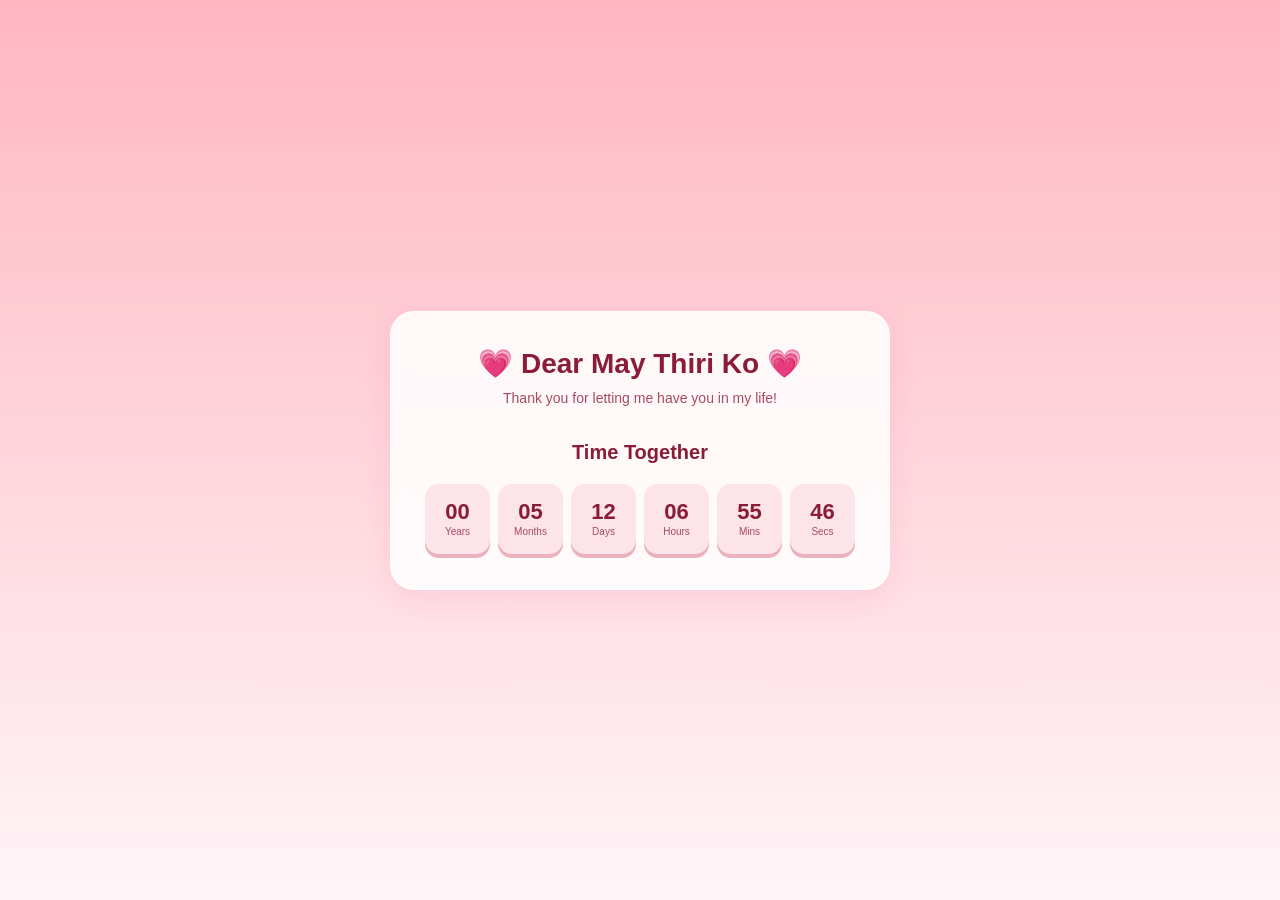
==== html2.html @ 21bd4492 "Add files via upload" ====
<!DOCTYPE HTML>
<html>
    <head>
        <title>For My Girl 💗🌕| May Thiri Ko</title>
        <link href="style2.css" rel="stylesheet">
    </head>

    <body>
        <div class="container">
            <div class="card-wrapper">
                <div class="card">
                    <h1 class="girl-name">💗 Dear May Thiri Ko 💗</h1>
                    <p class="subtitle">Thank you for letting me have you in my life!</p>
                    
                    <h2 class="section-title">Time Together</h2>
                    
                    <div class="countdown">
                        <div class="time-box">
                            <span id="years">00</span>
                            <p>Years</p>
                        </div>
                        <div class="time-box">
                            <span id="months">00</span>
                            <p>Months</p>
                        </div>
                        <div class="time-box">
                            <span id="days">00</span>
                            <p>Days</p>
                        </div>
                        <div class="time-box">
                            <span id="hours">00</span>
                            <p>Hours</p>
                        </div>
                        <div class="time-box">
                            <span id="minutes">00</span>
                            <p>Mins</p>
                        </div>
                        <div class="time-box">
                            <span id="seconds">00</span>
                            <p>Secs</p>
                        </div>
                    </div>
                </div>
            </div>
        </div>

        <script>
           
           const startDate = new Date("June 24, 2026 00:00:00");

            function updateTracker() {
                const now = new Date();
                
                let years = now.getFullYear() - startDate.getFullYear();
                let months = now.getMonth() - startDate.getMonth();
                let days = now.getDate() - startDate.getDate();
                let hours = now.getHours() - startDate.getHours();
                let minutes = now.getMinutes() - startDate.getMinutes();
                let seconds = now.getSeconds() - startDate.getSeconds();

                if (seconds < 0) {
                    seconds += 60;
                    minutes--;
                }
                if (minutes < 0) {
                    minutes += 60;
                    hours--;
                }
                if (hours < 0) {
                    hours += 24;
                    days--;
                }
                if (days < 0) {
                    const previousMonth = new Date(now.getFullYear(), now.getMonth(), 0).getDate();
                    days += previousMonth;
                    months--;
                }
                if (months < 0) {
                    months += 12;
                    years--;
                }

                document.getElementById("years").innerHTML = years < 10 ? "0" + years : years;
                document.getElementById("months").innerHTML = months < 10 ? "0" + months : months;
                document.getElementById("days").innerHTML = days < 10 ? "0" + days : days;
                document.getElementById("hours").innerHTML = hours < 10 ? "0" + hours : hours;
                document.getElementById("minutes").innerHTML = minutes < 10 ? "0" + minutes : minutes;
                document.getElementById("seconds").innerHTML = seconds < 10 ? "0" + seconds : seconds;
            }

            setInterval(updateTracker, 1000);
            updateTracker();
        </script>
    </body>
</html>
---- style2.css ----
* {
    margin: 0;
    padding: 0;
    box-sizing: border-box;
    font-family: 'Segoe UI', Tahoma, Geneva, Verdana, sans-serif;
}

body {
    min-height: 100vh;
    background: linear-gradient(#FFB6C1, #FFF5F8);
    display: flex;
    justify-content: center;
    align-items: center;
}

.container {
    width: 100%;
    display: flex;
    justify-content: center;
    align-items: center;
    padding: 15px;
}

.card-wrapper {
    width: 100%;
    max-width: 500px;
}

.card {
    background: rgba(255, 255, 255, 0.85);
    backdrop-filter: blur(10px);
    -webkit-backdrop-filter: blur(10px);
    border-radius: 24px;
    padding: 35px 20px;
    text-align: center;
    box-shadow: 0 10px 30px rgba(214, 51, 108, 0.1);
    border: 1px solid rgba(255, 255, 255, 0.6);
}

.girl-name {
    color: #8A1C37;
    font-size: 28px;
    margin-bottom: 10px;
}

.subtitle {
    color: #A64B61;
    font-size: 14px;
    margin-bottom: 35px;
}

.section-title {
    color: #8A1C37;
    font-size: 20px;
    margin-bottom: 20px;
    font-weight: 600;
}

.countdown {
    display: flex;
    gap: 8px;
    justify-content: center;
    flex-wrap: wrap;
}

.time-box {
    background: #FCE4E9;
    border-radius: 14px;
    width: 65px;
    height: 70px;
    display: flex;
    flex-direction: column;
    justify-content: center;
    align-items: center;
    box-shadow: 0 4px 0px #EBB1BD;
}

.time-box span {
    font-size: 22px;
    font-weight: bold;
    color: #8A1C37;
    line-height: 1.1;
}

.time-box p {
    font-size: 10px;
    color: #A64B61;
    margin-top: 2px;
}
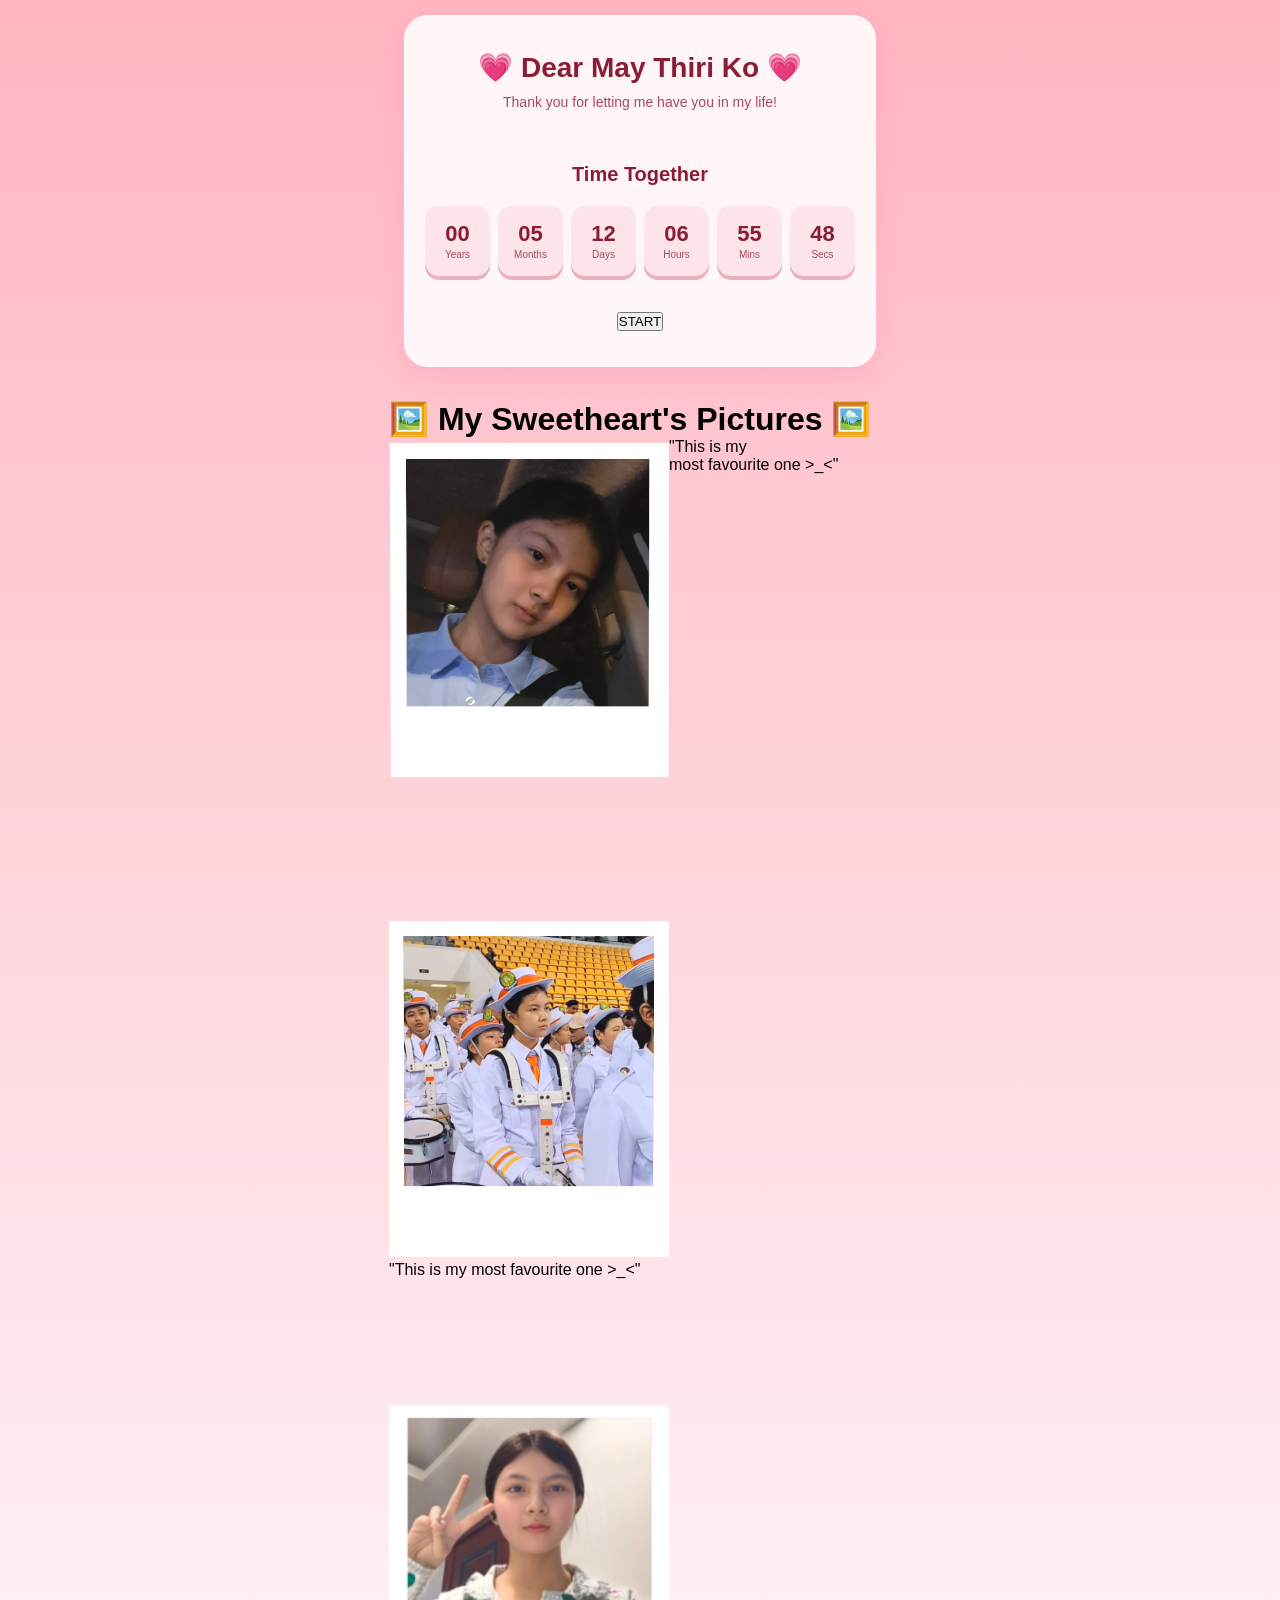
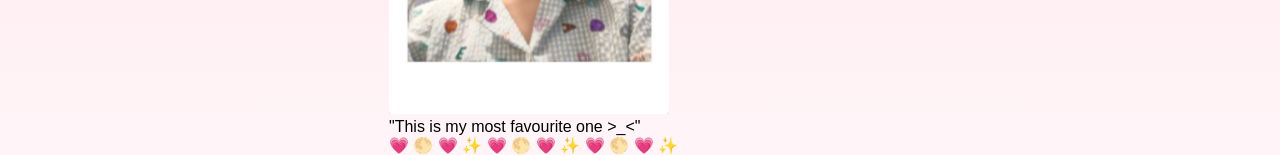
==== commit 7f9a7e70: "Update html2.html" ====
--- a/html2.html
+++ b/html2.html
@@ -6,44 +6,92 @@
     </head>
 
     <body>
-        <div class="container">
-            <div class="card-wrapper">
-                <div class="card">
-                    <h1 class="girl-name">💗 Dear May Thiri Ko 💗</h1>
-                    <p class="subtitle">Thank you for letting me have you in my life!</p>
-                    
-                    <h2 class="section-title">Time Together</h2>
-                    
-                    <div class="countdown">
-                        <div class="time-box">
-                            <span id="years">00</span>
-                            <p>Years</p>
+        
+        <div class="maindiv">
+            
+            <div class="container">
+                <div class="card-wrapper">
+                    <div class="card">
+                        <h1 class="girl-name">💗 Dear May Thiri Ko 💗</h1>
+                        <p class="subtitle">Thank you for letting me have you in my life!</p>
+                        <br>
+                        <h2 class="section-title">Time Together</h2>
+                        
+                            <div class="countdown">
+                                <div class="time-box">
+                                    <span id="years">00</span>
+                                    <p>Years</p>
+                                </div>
+                                <div class="time-box">
+                                    <span id="months">00</span>
+                                    <p>Months</p>
+                                </div>
+                                <div class="time-box">
+                                    <span id="days">00</span>
+                                    <p>Days</p>
+                                </div>
+                                <div class="time-box">
+                                    <span id="hours">00</span>
+                                    <p>Hours</p>
+                                </div>
+                                <div class="time-box">
+                                    <span id="minutes">00</span>
+                                    <p>Mins</p>
+                                </div>
+                                <div class="time-box">
+                                    <span id="seconds">00</span>
+                                    <p>Secs</p>
+                                </div>
+                            </div>
+
+                            <br><br>
+                        
+                        <div id="startbtn">
+                            <a href="#">
+                                <button class="explorebtn">START</button>
+                            </a>
                         </div>
-                        <div class="time-box">
-                            <span id="months">00</span>
-                            <p>Months</p>
-                        </div>
-                        <div class="time-box">
-                            <span id="days">00</span>
-                            <p>Days</p>
-                        </div>
-                        <div class="time-box">
-                            <span id="hours">00</span>
-                            <p>Hours</p>
-                        </div>
-                        <div class="time-box">
-                            <span id="minutes">00</span>
-                            <p>Mins</p>
-                        </div>
-                        <div class="time-box">
-                            <span id="seconds">00</span>
-                            <p>Secs</p>
-                        </div>
+                        
                     </div>
                 </div>
             </div>
+
+            <br>
+
+            <div id="gallery">
+                <div id="gallery-wrapper">
+                    <h1 id="galleryheading">🖼️ My Sweetheart's Pictures 🖼️</h1>
+                    
+                    <div style="display: flex;">
+                        <img class="zoompicproperty" id="pic1" src="./images/PLR1.png" width="280px">
+                        <p class="galleryp" id="text1">"This is my <br>most favourite one >_<"</p>
+                    </div> <br><br><br><br><br><br><br><br>
+
+                    <div>
+                        <img class="zoompicproperty" id="pic2" src="./images/PLR3.png" width="280px">
+                        <p class="galleryp">"This is my most favourite one >_<"</p>
+                    </div> <br><br><br><br><br><br><br>
+
+                    <img class="zoompicproperty" id="pic3" src="./images/polaroid-memoriffy.png" width="280px">
+                    <p class="galleryp">"This is my most favourite one >_<"</p>
+                </div>
+            </div>
+
+            <div class="bubbles">
+                        <span style="--i:11;">💗</span>
+                        <span style="--i:15;">🌕</span>
+                        <span style="--i:24;">💗</span>
+                        <span style="--i:10;">✨</span>
+                        <span style="--i:14;">💗</span>
+                        <span style="--i:23;">🌕</span>
+                        <span style="--i:18;">💗</span>
+                        <span style="--i:16;">✨</span>
+                        <span style="--i:19;">💗</span>
+                        <span style="--i:20;">🌕</span>
+                        <span style="--i:12;">💗</span>
+                        <span style="--i:17;">✨</span>
+                    </div>
         </div>
-
         <script>
            
            const startDate = new Date("June 24, 2026 00:00:00");
@@ -92,4 +140,4 @@
             updateTracker();
         </script>
     </body>
-</html>+</html>
